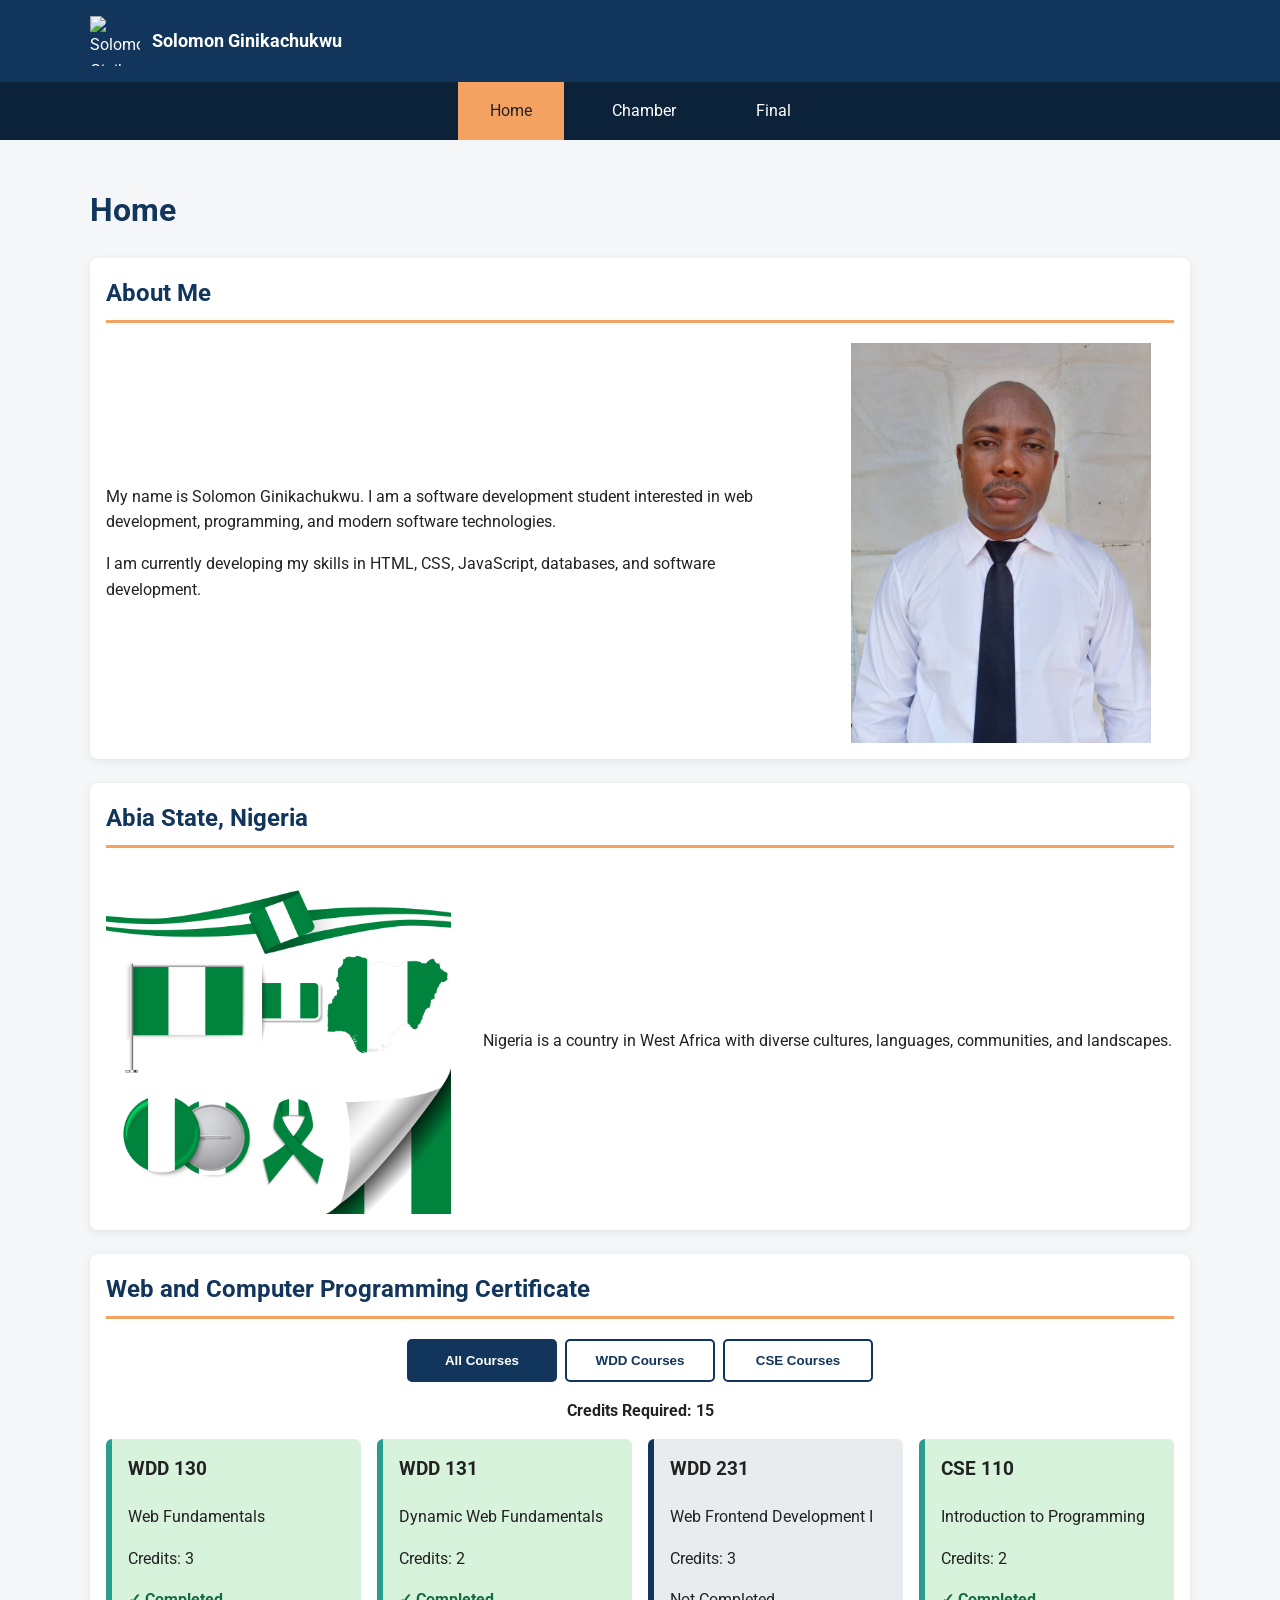
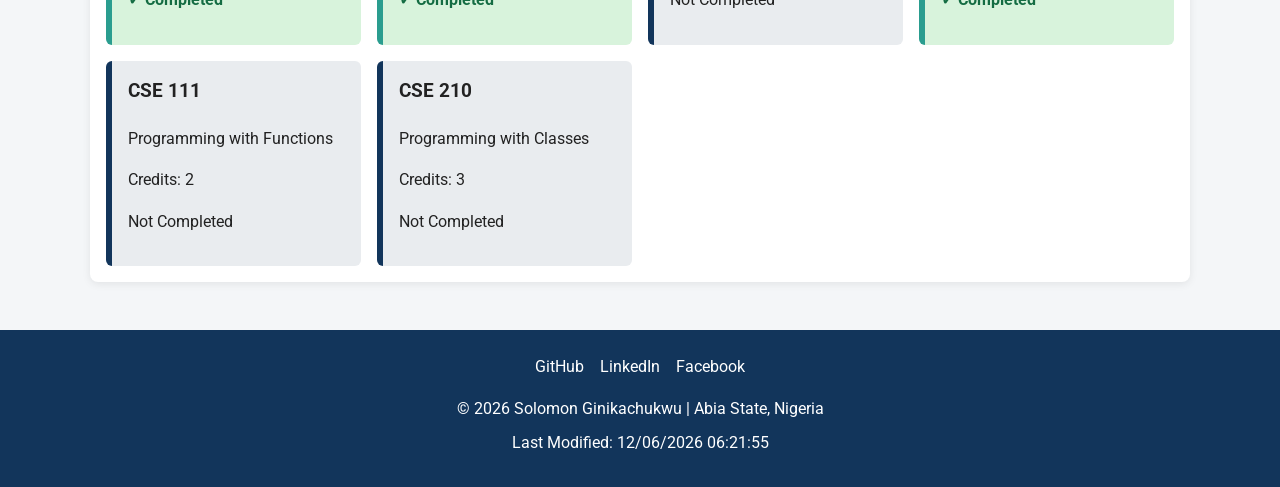
==== index.html @ ad5a4f00 "good change" ====
<!DOCTYPE html>
<html lang="en">

<head>
    <meta charset="UTF-8">

    <meta name="viewport" content="width=device-width, initial-scale=1.0">

    <meta name="description"
        content="Solomon Ginikachukwu's WDD 231 course home page showcasing web development courses and programming studies.">

    <meta name="author" content="Solomon Ginikachukwu">

    <title>WDD 231 | Solomon Ginikachukwu</title>

    <!-- Google Font -->
    <link rel="preconnect" href="https://fonts.googleapis.com">
    <link rel="preconnect"
        href="https://fonts.gstatic.com"
        crossorigin>

    <link href="https://fonts.googleapis.com/css2?family=Roboto:wght@400;500;700&display=swap"
        rel="stylesheet">

    <!-- CSS -->
    <link rel="stylesheet" href="styles/small.css">
    <link rel="stylesheet" href="styles/larger.css">

    <!-- JavaScript -->
    <script src="scripts/navigation.js" defer></script>
    <script src="scripts/date.js" defer></script>
    <script src="scripts/courses.js" defer></script>
</head>

<body>

    <!-- HEADER -->
    <header>

        <div class="header-content">

            <div class="brand">

                <img src="images/logo.svg"
                    alt="Solomon Ginikachukwu logo">

                <span>Solomon Ginikachukwu</span>

            </div>

            <button id="menuButton"
                aria-label="Open navigation menu"
                aria-expanded="false">

                ☰

            </button>

        </div>

        <!-- NAVIGATION -->
        <nav id="mainNav">

            <a href="index.html"
                class="active">
                Home
            </a>

            <a href="#">
                Chamber
            </a>

            <a href="#">
                Final
            </a>

        </nav>

    </header>


    <!-- MAIN -->
    <main>

        <h1>Home</h1>


        <!-- SECTION 1 -->
        <section class="about-section">

            <h2>About Me</h2>

            <div class="about-content">

                <div class="about-text">

                    <p>
                        My name is Solomon Ginikachukwu.
                        I am a software development student
                        interested in web development,
                        programming, and modern software
                        technologies.
                    </p>

                    <p>
                        I am currently developing my skills
                        in HTML, CSS, JavaScript, databases,
                        and software development.
                    </p>

                </div>


                <div class="student-photo">

                    <img src="images/profile.jpg"
                        alt="Photo of Solomon Ginikachukwu">

                </div>

            </div>

        </section>


        <!-- SECTION 2 -->
        <section class="location-section">

            <h2>Abia State, Nigeria</h2>

            <div class="location-content">

                <img src="images/nigeria.jpg"
                    alt="Image representing Nigeria">

                <p>
                    Nigeria is a country in West Africa
                    with diverse cultures, languages,
                    communities, and landscapes.
                </p>

            </div>

        </section>


        <!-- SECTION 3 -->
        <section class="certificate-section">

            <h2>
                Web and Computer Programming Certificate
            </h2>


            <!-- FILTER BUTTONS -->
            <div class="course-buttons">

                <button id="allCourses">
                    All Courses
                </button>

                <button id="wddCourses">
                    WDD Courses
                </button>

                <button id="cseCourses">
                    CSE Courses
                </button>

            </div>


            <!-- DYNAMIC CREDITS -->
            <p class="credits">
                Credits Required:
                <span id="totalCredits">0</span>
            </p>


            <!-- COURSE CARDS -->
            <div id="courseContainer"
                class="course-container">

            </div>

        </section>

    </main>


    <!-- FOOTER -->
    <footer>

        <div class="social-links">

            <a href="https://github.com/"
                target="_blank"
                rel="noopener noreferrer">

                GitHub

            </a>

            <a href="https://www.linkedin.com/"
                target="_blank"
                rel="noopener noreferrer">

                LinkedIn

            </a>

            <a href="#"
                target="_blank"
                rel="noopener noreferrer">

                Facebook

            </a>

        </div>


        <p>
            © <span id="currentyear"></span>
            Solomon Ginikachukwu |
            Abia State, Nigeria
        </p>


        <p id="lastModified"></p>

    </footer>

</body>

</html>
---- styles/small.css ----
/* =========================
   GLOBAL
========================= */

* {
    box-sizing: border-box;
}

body {
    margin: 0;
    font-family: "Roboto", sans-serif;
    line-height: 1.6;
    color: #222;
    background-color: #f4f6f8;
}

img {
    display: block;
    max-width: 100%;
    height: auto;
}


/* =========================
   HEADER
========================= */

header {
    background-color: #12355b;
    color: white;
}

.header-content {
    display: flex;
    align-items: center;
    justify-content: space-between;
    padding: 1rem;
}

.brand {
    display: flex;
    align-items: center;
    gap: 0.75rem;
}

.brand img {
    width: 50px;
    height: 50px;
}

.brand span {
    font-size: 1.1rem;
    font-weight: 700;
}


/* =========================
   MENU BUTTON
========================= */

#menuButton {
    border: none;
    background: transparent;
    color: white;
    font-size: 2rem;
    cursor: pointer;
}


/* =========================
   NAVIGATION
========================= */

nav {
    display: none;
    flex-direction: column;
    background-color: #0b2239;
}

nav.show {
    display: flex;
}

nav a {
    padding: 1rem;
    color: white;
    text-align: center;
    text-decoration: none;
    border-top: 1px solid #34495e;
}

nav a:hover,
nav a.active {
    background-color: #f4a261;
    color: #222;
}


/* =========================
   MAIN
========================= */

main {
    width: 94%;
    max-width: 1100px;
    margin: 0 auto;
    padding: 1.5rem 0;
}

h1 {
    color: #12355b;
}

h2 {
    margin-top: 0;
    color: #12355b;
    border-bottom: 3px solid #f4a261;
    padding-bottom: 0.5rem;
}


/* =========================
   SECTIONS
========================= */

section {
    background-color: white;
    margin-bottom: 1.5rem;
    padding: 1rem;
    border-radius: 8px;
    box-shadow: 0 2px 8px rgba(0, 0, 0, 0.08);
}


/* =========================
   ABOUT
========================= */

.about-content {
    display: flex;
    flex-direction: column;
    gap: 1rem;
}

.student-photo img {
    width: 100%;
    max-width: 300px;
    margin: auto;
}


/* =========================
   LOCATION
========================= */

.location-content {
    display: flex;
    flex-direction: column;
    gap: 1rem;
}

.location-content img {
    width: 100%;
}


/* =========================
   COURSE BUTTONS
========================= */

.course-buttons {
    display: flex;
    flex-direction: column;
    gap: 0.5rem;
}

.course-buttons button {
    padding: 0.75rem;
    border: 2px solid #12355b;
    border-radius: 5px;
    background-color: white;
    color: #12355b;
    font-weight: 700;
    cursor: pointer;
}

.course-buttons button:hover,
.course-buttons button.active {
    background-color: #12355b;
    color: white;
}


/* =========================
   CREDITS
========================= */

.credits {
    text-align: center;
    font-weight: 700;
}


/* =========================
   COURSE CARDS
========================= */

.course-container {
    display: grid;
    grid-template-columns: 1fr;
    gap: 1rem;
}

.course-card {
    padding: 1rem;
    background-color: #e9ecef;
    border-left: 6px solid #12355b;
    border-radius: 6px;
}

.course-card.completed {
    background-color: #d8f3dc;
    border-left-color: #2a9d8f;
}

.course-card h3 {
    margin-top: 0;
}

.completed-label {
    color: #146c43;
    font-weight: 700;
}


/* =========================
   FOOTER
========================= */

footer {
    padding: 1.5rem 1rem;
    background-color: #12355b;
    color: white;
    text-align: center;
}

.social-links {
    display: flex;
    justify-content: center;
    gap: 1rem;
    flex-wrap: wrap;
    margin-bottom: 1rem;
}

.social-links a {
    color: white;
    text-decoration: none;
}

.social-links a:hover {
    color: #f4a261;
}

footer p {
    margin: 0.5rem 0;
}
---- styles/larger.css ----
@media screen and (min-width: 700px) {

    /* =========================
       HEADER
    ========================= */

    .header-content {
        max-width: 1100px;
        margin: 0 auto;
        padding: 1rem 0;
    }


    /* =========================
       MENU
    ========================= */

    #menuButton {
        display: none;
    }


    /* =========================
       NAVIGATION
    ========================= */

    nav {
        display: flex;
        flex-direction: row;
        justify-content: center;
        gap: 1rem;
    }

    nav a {
        border-top: none;
        padding: 1rem 2rem;
    }


    /* =========================
       ABOUT
    ========================= */

    .about-content {
        display: grid;
        grid-template-columns: 2fr 1fr;
        gap: 2rem;
        align-items: center;
    }


    /* =========================
       LOCATION
    ========================= */

    .location-content {
        display: grid;
        grid-template-columns: 1fr 2fr;
        gap: 2rem;
        align-items: center;
    }


    /* =========================
       BUTTONS
    ========================= */

    .course-buttons {
        flex-direction: row;
        justify-content: center;
    }

    .course-buttons button {
        min-width: 150px;
    }


    /* =========================
       COURSE GRID
    ========================= */

    .course-container {
        grid-template-columns: repeat(3, 1fr);
    }

}


@media screen and (min-width: 1000px) {

    .course-container {
        grid-template-columns: repeat(4, 1fr);
    }

}
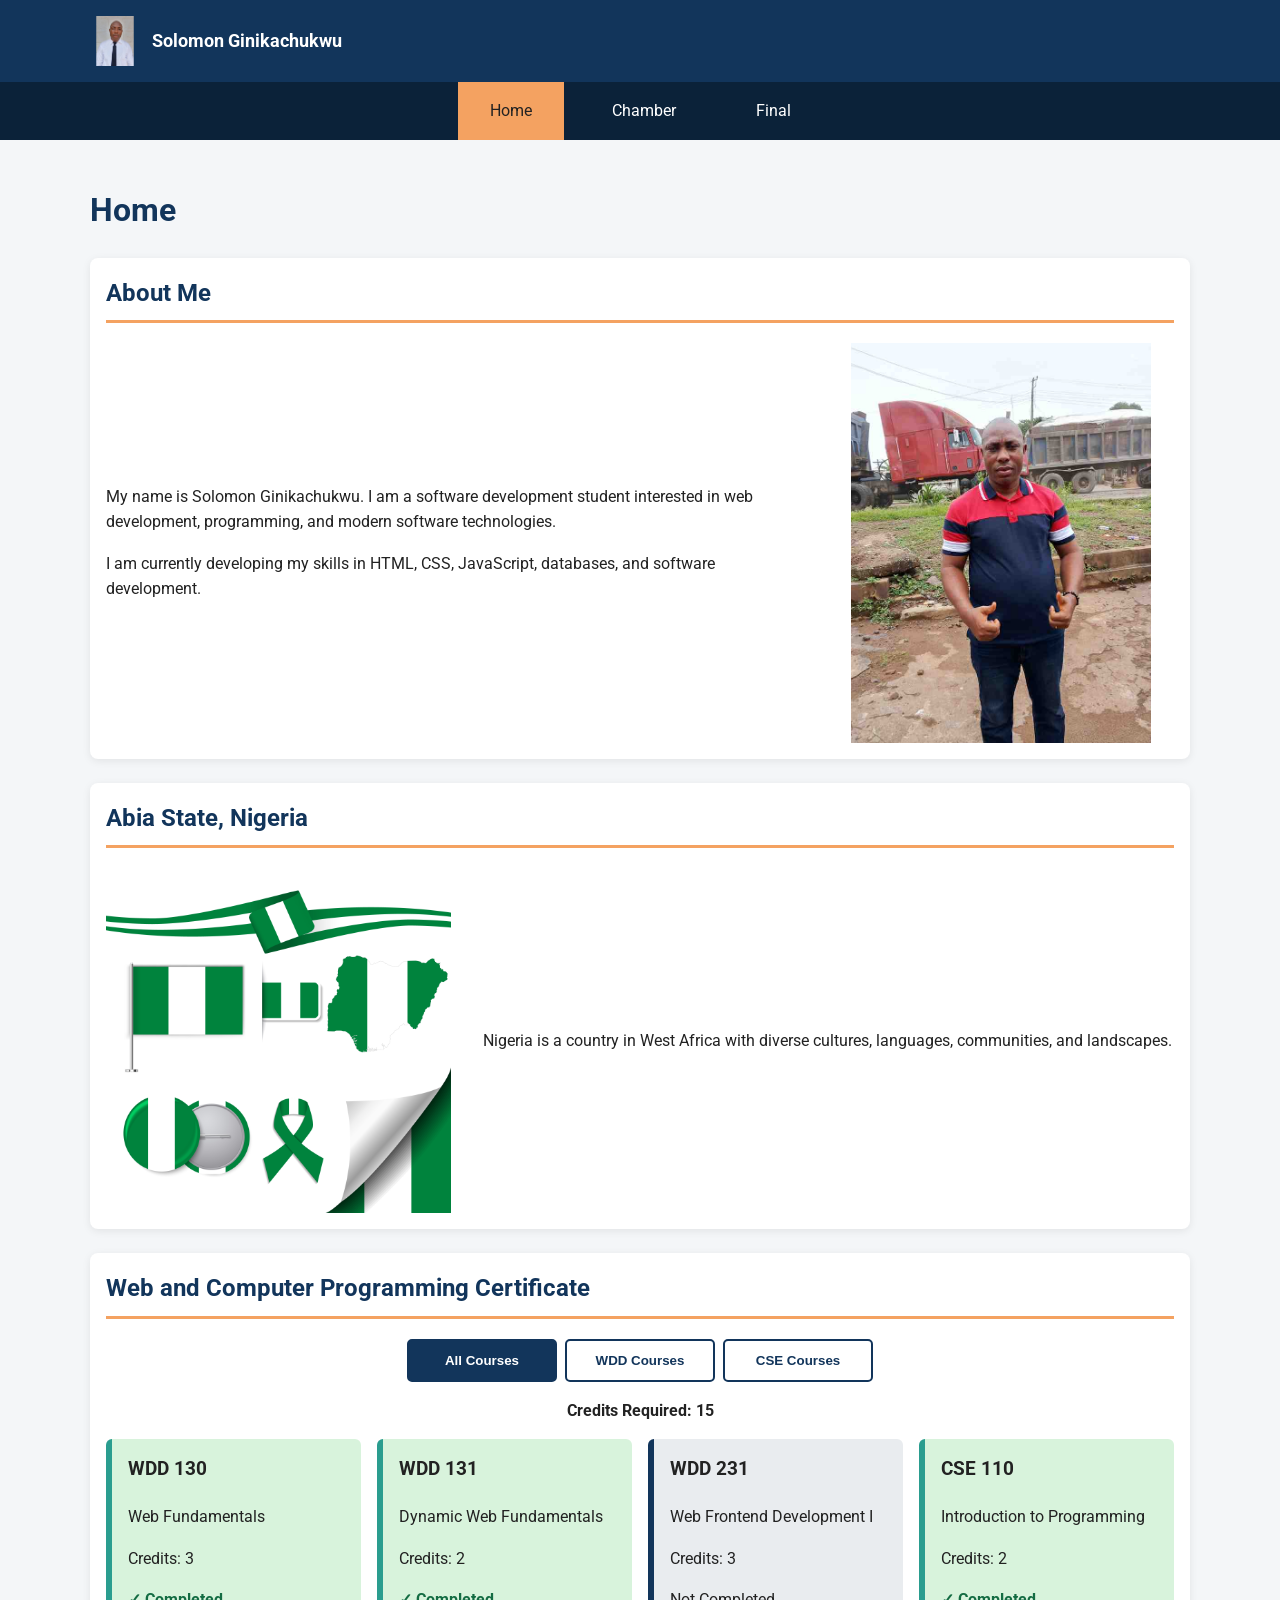
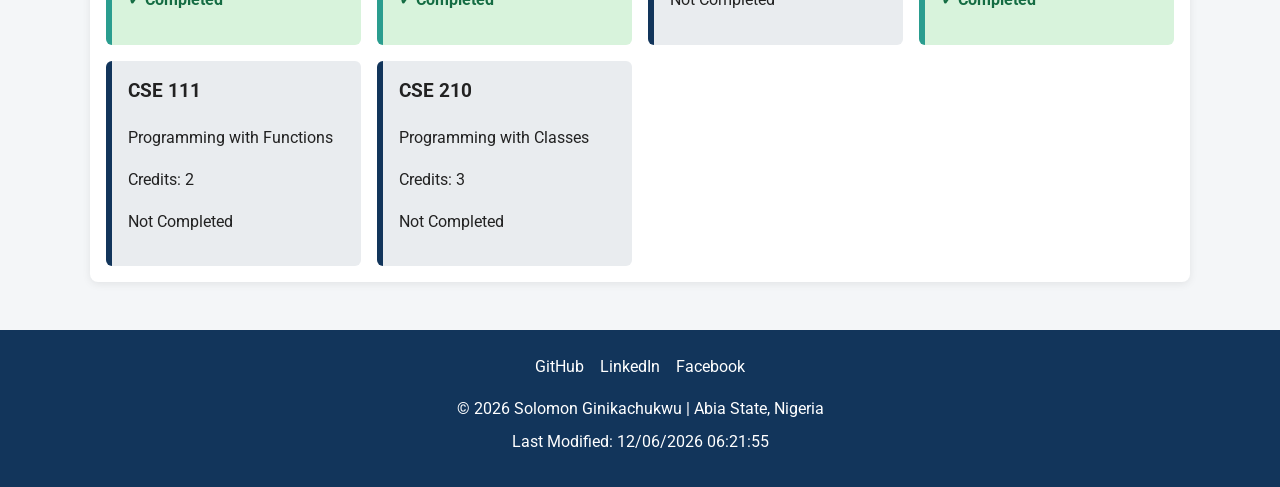
==== commit 377d65c5: "fine" ====
--- a/index.html
+++ b/index.html
@@ -35,7 +35,7 @@
 <body>
 
     <!-- HEADER -->
-    <header>
+    <header> 
 
         <div class="header-content">
 
